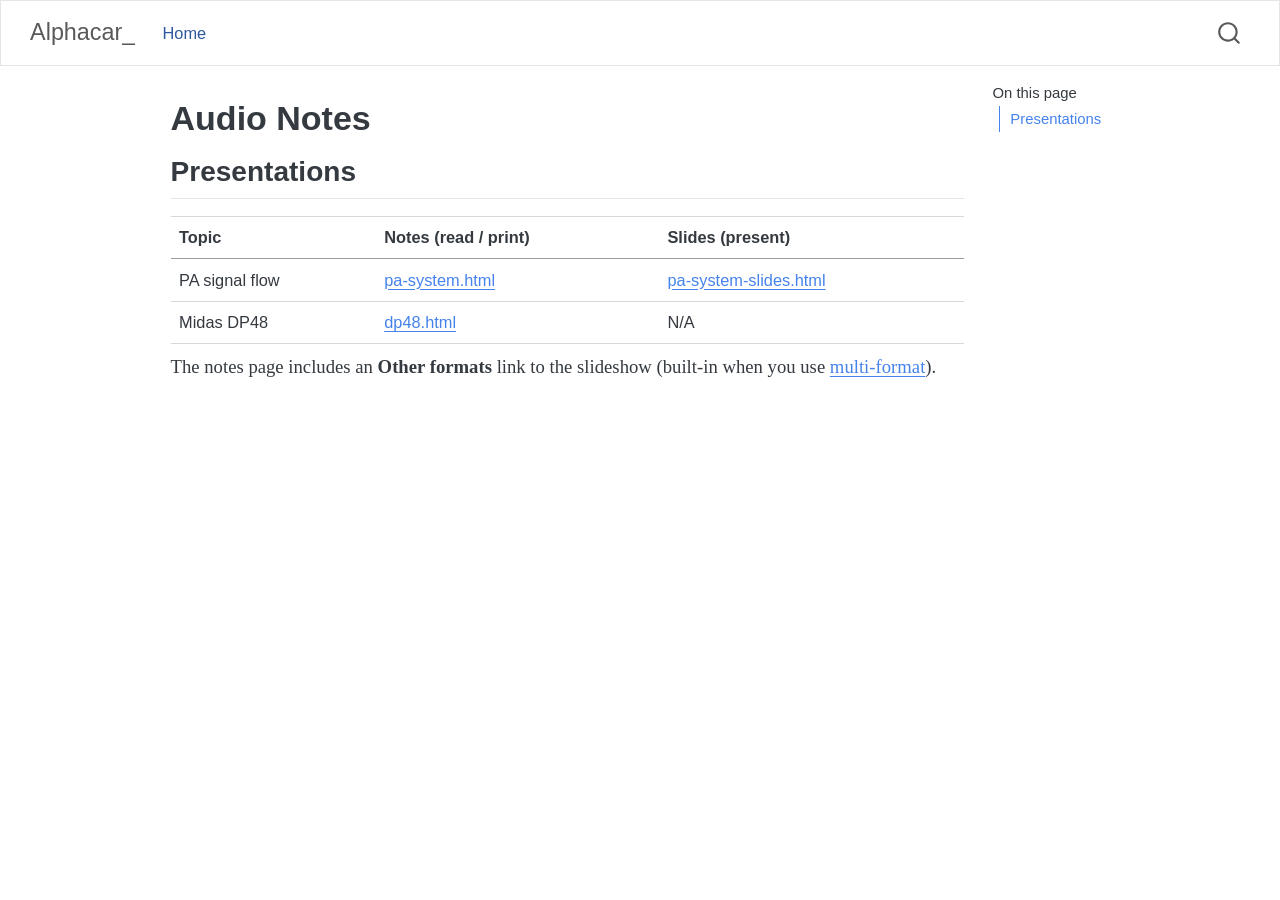
==== index.html @ 5f4e0976 "Built site for gh-pages" ====
<!DOCTYPE html>
<html xmlns="http://www.w3.org/1999/xhtml" lang="en" xml:lang="en"><head>

<meta charset="utf-8">
<meta name="generator" content="quarto-1.8.27">

<meta name="viewport" content="width=device-width, initial-scale=1.0, user-scalable=yes">


<title>Audio Notes – Alphacar_</title>
<style>
code{white-space: pre-wrap;}
span.smallcaps{font-variant: small-caps;}
div.columns{display: flex; gap: min(4vw, 1.5em);}
div.column{flex: auto; overflow-x: auto;}
div.hanging-indent{margin-left: 1.5em; text-indent: -1.5em;}
ul.task-list{list-style: none;}
ul.task-list li input[type="checkbox"] {
  width: 0.8em;
  margin: 0 0.8em 0.2em -1em; /* quarto-specific, see https://github.com/quarto-dev/quarto-cli/issues/4556 */ 
  vertical-align: middle;
}
</style>


<script src="site_libs/quarto-nav/quarto-nav.js"></script>
<script src="site_libs/quarto-nav/headroom.min.js"></script>
<script src="site_libs/clipboard/clipboard.min.js"></script>
<script src="site_libs/quarto-search/autocomplete.umd.js"></script>
<script src="site_libs/quarto-search/fuse.min.js"></script>
<script src="site_libs/quarto-search/quarto-search.js"></script>
<meta name="quarto:offset" content="./">
<script src="site_libs/quarto-html/quarto.js" type="module"></script>
<script src="site_libs/quarto-html/tabsets/tabsets.js" type="module"></script>
<script src="site_libs/quarto-html/axe/axe-check.js" type="module"></script>
<script src="site_libs/quarto-html/popper.min.js"></script>
<script src="site_libs/quarto-html/tippy.umd.min.js"></script>
<script src="site_libs/quarto-html/anchor.min.js"></script>
<link href="site_libs/quarto-html/tippy.css" rel="stylesheet">
<link href="site_libs/quarto-html/quarto-syntax-highlighting-ed96de9b727972fe78a7b5d16c58bf87.css" rel="stylesheet" id="quarto-text-highlighting-styles">
<script src="site_libs/bootstrap/bootstrap.min.js"></script>
<link href="site_libs/bootstrap/bootstrap-icons.css" rel="stylesheet">
<link href="site_libs/bootstrap/bootstrap-99258d85ffddbd9841977770f8edb96b.min.css" rel="stylesheet" append-hash="true" id="quarto-bootstrap" data-mode="light">
<script id="quarto-search-options" type="application/json">{
  "location": "navbar",
  "copy-button": false,
  "collapse-after": 3,
  "panel-placement": "end",
  "type": "overlay",
  "limit": 50,
  "keyboard-shortcut": [
    "f",
    "/",
    "s"
  ],
  "show-item-context": false,
  "language": {
    "search-no-results-text": "No results",
    "search-matching-documents-text": "matching documents",
    "search-copy-link-title": "Copy link to search",
    "search-hide-matches-text": "Hide additional matches",
    "search-more-match-text": "more match in this document",
    "search-more-matches-text": "more matches in this document",
    "search-clear-button-title": "Clear",
    "search-text-placeholder": "",
    "search-detached-cancel-button-title": "Cancel",
    "search-submit-button-title": "Submit",
    "search-label": "Search"
  }
}</script>
<script async="" src="https://www.googletagmanager.com/gtag/js?id=G-YXVMSHZ5VF"></script>

<script type="text/javascript">

window.dataLayer = window.dataLayer || [];
function gtag(){dataLayer.push(arguments);}
gtag('js', new Date());
gtag('config', 'G-YXVMSHZ5VF', { 'anonymize_ip': true});
</script>


</head>

<body class="nav-fixed quarto-light">

<div id="quarto-search-results"></div>
  <header id="quarto-header" class="headroom fixed-top">
    <nav class="navbar navbar-expand-lg " data-bs-theme="dark">
      <div class="navbar-container container-fluid">
      <div class="navbar-brand-container mx-auto">
    <a class="navbar-brand" href="./index.html">
    <span class="navbar-title">Alphacar_</span>
    </a>
  </div>
            <div id="quarto-search" class="" title="Search"></div>
          <button class="navbar-toggler" type="button" data-bs-toggle="collapse" data-bs-target="#navbarCollapse" aria-controls="navbarCollapse" role="menu" aria-expanded="false" aria-label="Toggle navigation" onclick="if (window.quartoToggleHeadroom) { window.quartoToggleHeadroom(); }">
  <span class="navbar-toggler-icon"></span>
</button>
          <div class="collapse navbar-collapse" id="navbarCollapse">
            <ul class="navbar-nav navbar-nav-scroll me-auto">
  <li class="nav-item">
    <a class="nav-link active" href="./index.html" aria-current="page"> 
<span class="menu-text">Home</span></a>
  </li>  
</ul>
            <ul class="navbar-nav navbar-nav-scroll ms-auto">
</ul>
          </div> <!-- /navcollapse -->
            <div class="quarto-navbar-tools">
</div>
      </div> <!-- /container-fluid -->
    </nav>
</header>
<!-- content -->
<div id="quarto-content" class="quarto-container page-columns page-rows-contents page-layout-article page-navbar">
<!-- sidebar -->
<!-- margin-sidebar -->
    <div id="quarto-margin-sidebar" class="sidebar margin-sidebar">
        <nav id="TOC" role="doc-toc" class="toc-active">
    <h2 id="toc-title">On this page</h2>
   
  <ul>
  <li><a href="#presentations" id="toc-presentations" class="nav-link active" data-scroll-target="#presentations">Presentations</a></li>
  </ul>
</nav>
    </div>
<!-- main -->
<main class="content" id="quarto-document-content">

<header id="title-block-header" class="quarto-title-block default">
<div class="quarto-title">
<h1 class="title">Audio Notes</h1>
</div>



<div class="quarto-title-meta">

    
  
    
  </div>
  


</header>


<section id="presentations" class="level2">
<h2 class="anchored" data-anchor-id="presentations">Presentations</h2>
<table class="caption-top table">
<thead>
<tr class="header">
<th>Topic</th>
<th>Notes (read / print)</th>
<th>Slides (present)</th>
</tr>
</thead>
<tbody>
<tr class="odd">
<td>PA signal flow</td>
<td><a href="pa-system.html">pa-system.html</a></td>
<td><a href="pa-system-slides.html">pa-system-slides.html</a></td>
</tr>
<tr class="even">
<td>Midas DP48</td>
<td><a href="dp48.html">dp48.html</a></td>
<td>N/A</td>
</tr>
</tbody>
</table>
<p>The notes page includes an <strong>Other formats</strong> link to the slideshow (built-in when you use <a href="https://quarto.org/docs/output-formats/html-multi-format.html">multi-format</a>).</p>


</section>

</main> <!-- /main -->
<script id="quarto-html-after-body" type="application/javascript">
  window.document.addEventListener("DOMContentLoaded", function (event) {
    const icon = "";
    const anchorJS = new window.AnchorJS();
    anchorJS.options = {
      placement: 'right',
      icon: icon
    };
    anchorJS.add('.anchored');
    const isCodeAnnotation = (el) => {
      for (const clz of el.classList) {
        if (clz.startsWith('code-annotation-')) {                     
          return true;
        }
      }
      return false;
    }
    const onCopySuccess = function(e) {
      // button target
      const button = e.trigger;
      // don't keep focus
      button.blur();
      // flash "checked"
      button.classList.add('code-copy-button-checked');
      var currentTitle = button.getAttribute("title");
      button.setAttribute("title", "Copied!");
      let tooltip;
      if (window.bootstrap) {
        button.setAttribute("data-bs-toggle", "tooltip");
        button.setAttribute("data-bs-placement", "left");
        button.setAttribute("data-bs-title", "Copied!");
        tooltip = new bootstrap.Tooltip(button, 
          { trigger: "manual", 
            customClass: "code-copy-button-tooltip",
            offset: [0, -8]});
        tooltip.show();    
      }
      setTimeout(function() {
        if (tooltip) {
          tooltip.hide();
          button.removeAttribute("data-bs-title");
          button.removeAttribute("data-bs-toggle");
          button.removeAttribute("data-bs-placement");
        }
        button.setAttribute("title", currentTitle);
        button.classList.remove('code-copy-button-checked');
      }, 1000);
      // clear code selection
      e.clearSelection();
    }
    const getTextToCopy = function(trigger) {
      const outerScaffold = trigger.parentElement.cloneNode(true);
      const codeEl = outerScaffold.querySelector('code');
      for (const childEl of codeEl.children) {
        if (isCodeAnnotation(childEl)) {
          childEl.remove();
        }
      }
      return codeEl.innerText;
    }
    const clipboard = new window.ClipboardJS('.code-copy-button:not([data-in-quarto-modal])', {
      text: getTextToCopy
    });
    clipboard.on('success', onCopySuccess);
    if (window.document.getElementById('quarto-embedded-source-code-modal')) {
      const clipboardModal = new window.ClipboardJS('.code-copy-button[data-in-quarto-modal]', {
        text: getTextToCopy,
        container: window.document.getElementById('quarto-embedded-source-code-modal')
      });
      clipboardModal.on('success', onCopySuccess);
    }
      var localhostRegex = new RegExp(/^(?:http|https):\/\/localhost\:?[0-9]*\//);
      var mailtoRegex = new RegExp(/^mailto:/);
        var filterRegex = new RegExp("https:\/\/alpha216\.github\.io\/audio-quarto\/");
      var isInternal = (href) => {
          return filterRegex.test(href) || localhostRegex.test(href) || mailtoRegex.test(href);
      }
      // Inspect non-navigation links and adorn them if external
     var links = window.document.querySelectorAll('a[href]:not(.nav-link):not(.navbar-brand):not(.toc-action):not(.sidebar-link):not(.sidebar-item-toggle):not(.pagination-link):not(.no-external):not([aria-hidden]):not(.dropdown-item):not(.quarto-navigation-tool):not(.about-link)');
      for (var i=0; i<links.length; i++) {
        const link = links[i];
        if (!isInternal(link.href)) {
          // undo the damage that might have been done by quarto-nav.js in the case of
          // links that we want to consider external
          if (link.dataset.originalHref !== undefined) {
            link.href = link.dataset.originalHref;
          }
        }
      }
    function tippyHover(el, contentFn, onTriggerFn, onUntriggerFn) {
      const config = {
        allowHTML: true,
        maxWidth: 500,
        delay: 100,
        arrow: false,
        appendTo: function(el) {
            return el.parentElement;
        },
        interactive: true,
        interactiveBorder: 10,
        theme: 'quarto',
        placement: 'bottom-start',
      };
      if (contentFn) {
        config.content = contentFn;
      }
      if (onTriggerFn) {
        config.onTrigger = onTriggerFn;
      }
      if (onUntriggerFn) {
        config.onUntrigger = onUntriggerFn;
      }
      window.tippy(el, config); 
    }
    const noterefs = window.document.querySelectorAll('a[role="doc-noteref"]');
    for (var i=0; i<noterefs.length; i++) {
      const ref = noterefs[i];
      tippyHover(ref, function() {
        // use id or data attribute instead here
        let href = ref.getAttribute('data-footnote-href') || ref.getAttribute('href');
        try { href = new URL(href).hash; } catch {}
        const id = href.replace(/^#\/?/, "");
        const note = window.document.getElementById(id);
        if (note) {
          return note.innerHTML;
        } else {
          return "";
        }
      });
    }
    const xrefs = window.document.querySelectorAll('a.quarto-xref');
    const processXRef = (id, note) => {
      // Strip column container classes
      const stripColumnClz = (el) => {
        el.classList.remove("page-full", "page-columns");
        if (el.children) {
          for (const child of el.children) {
            stripColumnClz(child);
          }
        }
      }
      stripColumnClz(note)
      if (id === null || id.startsWith('sec-')) {
        // Special case sections, only their first couple elements
        const container = document.createElement("div");
        if (note.children && note.children.length > 2) {
          container.appendChild(note.children[0].cloneNode(true));
          for (let i = 1; i < note.children.length; i++) {
            const child = note.children[i];
            if (child.tagName === "P" && child.innerText === "") {
              continue;
            } else {
              container.appendChild(child.cloneNode(true));
              break;
            }
          }
          if (window.Quarto?.typesetMath) {
            window.Quarto.typesetMath(container);
          }
          return container.innerHTML
        } else {
          if (window.Quarto?.typesetMath) {
            window.Quarto.typesetMath(note);
          }
          return note.innerHTML;
        }
      } else {
        // Remove any anchor links if they are present
        const anchorLink = note.querySelector('a.anchorjs-link');
        if (anchorLink) {
          anchorLink.remove();
        }
        if (window.Quarto?.typesetMath) {
          window.Quarto.typesetMath(note);
        }
        if (note.classList.contains("callout")) {
          return note.outerHTML;
        } else {
          return note.innerHTML;
        }
      }
    }
    for (var i=0; i<xrefs.length; i++) {
      const xref = xrefs[i];
      tippyHover(xref, undefined, function(instance) {
        instance.disable();
        let url = xref.getAttribute('href');
        let hash = undefined; 
        if (url.startsWith('#')) {
          hash = url;
        } else {
          try { hash = new URL(url).hash; } catch {}
        }
        if (hash) {
          const id = hash.replace(/^#\/?/, "");
          const note = window.document.getElementById(id);
          if (note !== null) {
            try {
              const html = processXRef(id, note.cloneNode(true));
              instance.setContent(html);
            } finally {
              instance.enable();
              instance.show();
            }
          } else {
            // See if we can fetch this
            fetch(url.split('#')[0])
            .then(res => res.text())
            .then(html => {
              const parser = new DOMParser();
              const htmlDoc = parser.parseFromString(html, "text/html");
              const note = htmlDoc.getElementById(id);
              if (note !== null) {
                const html = processXRef(id, note);
                instance.setContent(html);
              } 
            }).finally(() => {
              instance.enable();
              instance.show();
            });
          }
        } else {
          // See if we can fetch a full url (with no hash to target)
          // This is a special case and we should probably do some content thinning / targeting
          fetch(url)
          .then(res => res.text())
          .then(html => {
            const parser = new DOMParser();
            const htmlDoc = parser.parseFromString(html, "text/html");
            const note = htmlDoc.querySelector('main.content');
            if (note !== null) {
              // This should only happen for chapter cross references
              // (since there is no id in the URL)
              // remove the first header
              if (note.children.length > 0 && note.children[0].tagName === "HEADER") {
                note.children[0].remove();
              }
              const html = processXRef(null, note);
              instance.setContent(html);
            } 
          }).finally(() => {
            instance.enable();
            instance.show();
          });
        }
      }, function(instance) {
      });
    }
        let selectedAnnoteEl;
        const selectorForAnnotation = ( cell, annotation) => {
          let cellAttr = 'data-code-cell="' + cell + '"';
          let lineAttr = 'data-code-annotation="' +  annotation + '"';
          const selector = 'span[' + cellAttr + '][' + lineAttr + ']';
          return selector;
        }
        const selectCodeLines = (annoteEl) => {
          const doc = window.document;
          const targetCell = annoteEl.getAttribute("data-target-cell");
          const targetAnnotation = annoteEl.getAttribute("data-target-annotation");
          const annoteSpan = window.document.querySelector(selectorForAnnotation(targetCell, targetAnnotation));
          const lines = annoteSpan.getAttribute("data-code-lines").split(",");
          const lineIds = lines.map((line) => {
            return targetCell + "-" + line;
          })
          let top = null;
          let height = null;
          let parent = null;
          if (lineIds.length > 0) {
              //compute the position of the single el (top and bottom and make a div)
              const el = window.document.getElementById(lineIds[0]);
              top = el.offsetTop;
              height = el.offsetHeight;
              parent = el.parentElement.parentElement;
            if (lineIds.length > 1) {
              const lastEl = window.document.getElementById(lineIds[lineIds.length - 1]);
              const bottom = lastEl.offsetTop + lastEl.offsetHeight;
              height = bottom - top;
            }
            if (top !== null && height !== null && parent !== null) {
              // cook up a div (if necessary) and position it 
              let div = window.document.getElementById("code-annotation-line-highlight");
              if (div === null) {
                div = window.document.createElement("div");
                div.setAttribute("id", "code-annotation-line-highlight");
                div.style.position = 'absolute';
                parent.appendChild(div);
              }
              div.style.top = top - 2 + "px";
              div.style.height = height + 4 + "px";
              div.style.left = 0;
              let gutterDiv = window.document.getElementById("code-annotation-line-highlight-gutter");
              if (gutterDiv === null) {
                gutterDiv = window.document.createElement("div");
                gutterDiv.setAttribute("id", "code-annotation-line-highlight-gutter");
                gutterDiv.style.position = 'absolute';
                const codeCell = window.document.getElementById(targetCell);
                const gutter = codeCell.querySelector('.code-annotation-gutter');
                gutter.appendChild(gutterDiv);
              }
              gutterDiv.style.top = top - 2 + "px";
              gutterDiv.style.height = height + 4 + "px";
            }
            selectedAnnoteEl = annoteEl;
          }
        };
        const unselectCodeLines = () => {
          const elementsIds = ["code-annotation-line-highlight", "code-annotation-line-highlight-gutter"];
          elementsIds.forEach((elId) => {
            const div = window.document.getElementById(elId);
            if (div) {
              div.remove();
            }
          });
          selectedAnnoteEl = undefined;
        };
          // Handle positioning of the toggle
      window.addEventListener(
        "resize",
        throttle(() => {
          elRect = undefined;
          if (selectedAnnoteEl) {
            selectCodeLines(selectedAnnoteEl);
          }
        }, 10)
      );
      function throttle(fn, ms) {
      let throttle = false;
      let timer;
        return (...args) => {
          if(!throttle) { // first call gets through
              fn.apply(this, args);
              throttle = true;
          } else { // all the others get throttled
              if(timer) clearTimeout(timer); // cancel #2
              timer = setTimeout(() => {
                fn.apply(this, args);
                timer = throttle = false;
              }, ms);
          }
        };
      }
        // Attach click handler to the DT
        const annoteDls = window.document.querySelectorAll('dt[data-target-cell]');
        for (const annoteDlNode of annoteDls) {
          annoteDlNode.addEventListener('click', (event) => {
            const clickedEl = event.target;
            if (clickedEl !== selectedAnnoteEl) {
              unselectCodeLines();
              const activeEl = window.document.querySelector('dt[data-target-cell].code-annotation-active');
              if (activeEl) {
                activeEl.classList.remove('code-annotation-active');
              }
              selectCodeLines(clickedEl);
              clickedEl.classList.add('code-annotation-active');
            } else {
              // Unselect the line
              unselectCodeLines();
              clickedEl.classList.remove('code-annotation-active');
            }
          });
        }
    const findCites = (el) => {
      const parentEl = el.parentElement;
      if (parentEl) {
        const cites = parentEl.dataset.cites;
        if (cites) {
          return {
            el,
            cites: cites.split(' ')
          };
        } else {
          return findCites(el.parentElement)
        }
      } else {
        return undefined;
      }
    };
    var bibliorefs = window.document.querySelectorAll('a[role="doc-biblioref"]');
    for (var i=0; i<bibliorefs.length; i++) {
      const ref = bibliorefs[i];
      const citeInfo = findCites(ref);
      if (citeInfo) {
        tippyHover(citeInfo.el, function() {
          var popup = window.document.createElement('div');
          citeInfo.cites.forEach(function(cite) {
            var citeDiv = window.document.createElement('div');
            citeDiv.classList.add('hanging-indent');
            citeDiv.classList.add('csl-entry');
            var biblioDiv = window.document.getElementById('ref-' + cite);
            if (biblioDiv) {
              citeDiv.innerHTML = biblioDiv.innerHTML;
            }
            popup.appendChild(citeDiv);
          });
          return popup.innerHTML;
        });
      }
    }
  });
  </script>
</div> <!-- /content -->




</body></html>
---- site_libs/quarto-html/tippy.css ----
.tippy-box[data-animation=fade][data-state=hidden]{opacity:0}[data-tippy-root]{max-width:calc(100vw - 10px)}.tippy-box{position:relative;background-color:#333;color:#fff;border-radius:4px;font-size:14px;line-height:1.4;white-space:normal;outline:0;transition-property:transform,visibility,opacity}.tippy-box[data-placement^=top]>.tippy-arrow{bottom:0}.tippy-box[data-placement^=top]>.tippy-arrow:before{bottom:-7px;left:0;border-width:8px 8px 0;border-top-color:initial;transform-origin:center top}.tippy-box[data-placement^=bottom]>.tippy-arrow{top:0}.tippy-box[data-placement^=bottom]>.tippy-arrow:before{top:-7px;left:0;border-width:0 8px 8px;border-bottom-color:initial;transform-origin:center bottom}.tippy-box[data-placement^=left]>.tippy-arrow{right:0}.tippy-box[data-placement^=left]>.tippy-arrow:before{border-width:8px 0 8px 8px;border-left-color:initial;right:-7px;transform-origin:center left}.tippy-box[data-placement^=right]>.tippy-arrow{left:0}.tippy-box[data-placement^=right]>.tippy-arrow:before{left:-7px;border-width:8px 8px 8px 0;border-right-color:initial;transform-origin:center right}.tippy-box[data-inertia][data-state=visible]{transition-timing-function:cubic-bezier(.54,1.5,.38,1.11)}.tippy-arrow{width:16px;height:16px;color:#333}.tippy-arrow:before{content:"";position:absolute;border-color:transparent;border-style:solid}.tippy-content{position:relative;padding:5px 9px;z-index:1}
---- site_libs/quarto-html/quarto-syntax-highlighting-ed96de9b727972fe78a7b5d16c58bf87.css ----
/* quarto syntax highlight colors */
:root {
  --quarto-hl-ot-color: #003B4F;
  --quarto-hl-at-color: #657422;
  --quarto-hl-ss-color: #20794D;
  --quarto-hl-an-color: #5E5E5E;
  --quarto-hl-fu-color: #4758AB;
  --quarto-hl-st-color: #20794D;
  --quarto-hl-cf-color: #003B4F;
  --quarto-hl-op-color: #5E5E5E;
  --quarto-hl-er-color: #AD0000;
  --quarto-hl-bn-color: #AD0000;
  --quarto-hl-al-color: #AD0000;
  --quarto-hl-va-color: #111111;
  --quarto-hl-bu-color: inherit;
  --quarto-hl-ex-color: inherit;
  --quarto-hl-pp-color: #AD0000;
  --quarto-hl-in-color: #5E5E5E;
  --quarto-hl-vs-color: #20794D;
  --quarto-hl-wa-color: #5E5E5E;
  --quarto-hl-do-color: #5E5E5E;
  --quarto-hl-im-color: #00769E;
  --quarto-hl-ch-color: #20794D;
  --quarto-hl-dt-color: #AD0000;
  --quarto-hl-fl-color: #AD0000;
  --quarto-hl-co-color: #5E5E5E;
  --quarto-hl-cv-color: #5E5E5E;
  --quarto-hl-cn-color: #8f5902;
  --quarto-hl-sc-color: #5E5E5E;
  --quarto-hl-dv-color: #AD0000;
  --quarto-hl-kw-color: #003B4F;
}

/* other quarto variables */
:root {
  --quarto-font-monospace: SFMono-Regular, Menlo, Monaco, Consolas, "Liberation Mono", "Courier New", monospace;
}

/* syntax highlight based on Pandoc's rules */
pre > code.sourceCode > span {
  color: #003B4F;
}

code.sourceCode > span {
  color: #003B4F;
}

div.sourceCode,
div.sourceCode pre.sourceCode {
  color: #003B4F;
}

/* Normal */
code span {
  color: #003B4F;
}

/* Alert */
code span.al {
  color: #AD0000;
  font-style: inherit;
}

/* Annotation */
code span.an {
  color: #5E5E5E;
  font-style: inherit;
}

/* Attribute */
code span.at {
  color: #657422;
  font-style: inherit;
}

/* BaseN */
code span.bn {
  color: #AD0000;
  font-style: inherit;
}

/* BuiltIn */
code span.bu {
  font-style: inherit;
}

/* ControlFlow */
code span.cf {
  color: #003B4F;
  font-weight: bold;
  font-style: inherit;
}

/* Char */
code span.ch {
  color: #20794D;
  font-style: inherit;
}

/* Constant */
code span.cn {
  color: #8f5902;
  font-style: inherit;
}

/* Comment */
code span.co {
  color: #5E5E5E;
  font-style: inherit;
}

/* CommentVar */
code span.cv {
  color: #5E5E5E;
  font-style: italic;
}

/* Documentation */
code span.do {
  color: #5E5E5E;
  font-style: italic;
}

/* DataType */
code span.dt {
  color: #AD0000;
  font-style: inherit;
}

/* DecVal */
code span.dv {
  color: #AD0000;
  font-style: inherit;
}

/* Error */
code span.er {
  color: #AD0000;
  font-style: inherit;
}

/* Extension */
code span.ex {
  font-style: inherit;
}

/* Float */
code span.fl {
  color: #AD0000;
  font-style: inherit;
}

/* Function */
code span.fu {
  color: #4758AB;
  font-style: inherit;
}

/* Import */
code span.im {
  color: #00769E;
  font-style: inherit;
}

/* Information */
code span.in {
  color: #5E5E5E;
  font-style: inherit;
}

/* Keyword */
code span.kw {
  color: #003B4F;
  font-weight: bold;
  font-style: inherit;
}

/* Operator */
code span.op {
  color: #5E5E5E;
  font-style: inherit;
}

/* Other */
code span.ot {
  color: #003B4F;
  font-style: inherit;
}

/* Preprocessor */
code span.pp {
  color: #AD0000;
  font-style: inherit;
}

/* SpecialChar */
code span.sc {
  color: #5E5E5E;
  font-style: inherit;
}

/* SpecialString */
code span.ss {
  color: #20794D;
  font-style: inherit;
}

/* String */
code span.st {
  color: #20794D;
  font-style: inherit;
}

/* Variable */
code span.va {
  color: #111111;
  font-style: inherit;
}

/* VerbatimString */
code span.vs {
  color: #20794D;
  font-style: inherit;
}

/* Warning */
code span.wa {
  color: #5E5E5E;
  font-style: italic;
}

.prevent-inlining {
  content: "</";
}

/*# sourceMappingURL=0920dd6d7437995b8cdf7429764427b1.css.map */
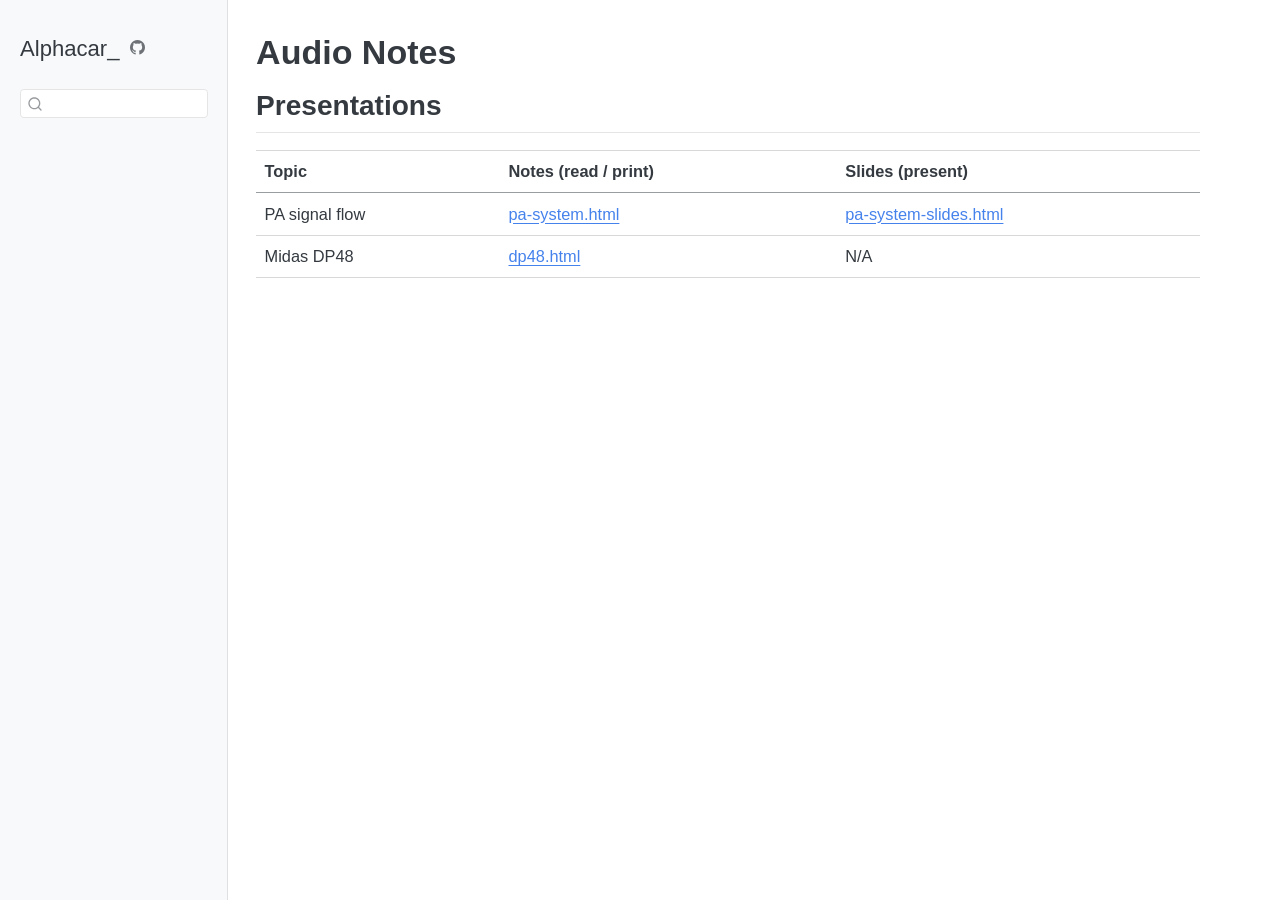
==== commit 9598e00a: "Built site for gh-pages" ====
--- a/index.html
+++ b/index.html
@@ -40,13 +40,13 @@
 <link href="site_libs/quarto-html/quarto-syntax-highlighting-ed96de9b727972fe78a7b5d16c58bf87.css" rel="stylesheet" id="quarto-text-highlighting-styles">
 <script src="site_libs/bootstrap/bootstrap.min.js"></script>
 <link href="site_libs/bootstrap/bootstrap-icons.css" rel="stylesheet">
-<link href="site_libs/bootstrap/bootstrap-99258d85ffddbd9841977770f8edb96b.min.css" rel="stylesheet" append-hash="true" id="quarto-bootstrap" data-mode="light">
+<link href="site_libs/bootstrap/bootstrap-1e7bb819180e912c320fa6abd0ecabc9.min.css" rel="stylesheet" append-hash="true" id="quarto-bootstrap" data-mode="light">
 <script id="quarto-search-options" type="application/json">{
-  "location": "navbar",
+  "location": "sidebar",
   "copy-button": false,
   "collapse-after": 3,
-  "panel-placement": "end",
-  "type": "overlay",
+  "panel-placement": "start",
+  "type": "textbox",
   "limit": 50,
   "keyboard-shortcut": [
     "f",
@@ -81,49 +81,56 @@
 
 </head>
 
-<body class="nav-fixed quarto-light">
+<body class="nav-sidebar docked fullcontent quarto-light">
 
 <div id="quarto-search-results"></div>
   <header id="quarto-header" class="headroom fixed-top">
-    <nav class="navbar navbar-expand-lg " data-bs-theme="dark">
-      <div class="navbar-container container-fluid">
-      <div class="navbar-brand-container mx-auto">
-    <a class="navbar-brand" href="./index.html">
-    <span class="navbar-title">Alphacar_</span>
-    </a>
-  </div>
-            <div id="quarto-search" class="" title="Search"></div>
-          <button class="navbar-toggler" type="button" data-bs-toggle="collapse" data-bs-target="#navbarCollapse" aria-controls="navbarCollapse" role="menu" aria-expanded="false" aria-label="Toggle navigation" onclick="if (window.quartoToggleHeadroom) { window.quartoToggleHeadroom(); }">
-  <span class="navbar-toggler-icon"></span>
-</button>
-          <div class="collapse navbar-collapse" id="navbarCollapse">
-            <ul class="navbar-nav navbar-nav-scroll me-auto">
-  <li class="nav-item">
-    <a class="nav-link active" href="./index.html" aria-current="page"> 
-<span class="menu-text">Home</span></a>
-  </li>  
-</ul>
-            <ul class="navbar-nav navbar-nav-scroll ms-auto">
-</ul>
-          </div> <!-- /navcollapse -->
-            <div class="quarto-navbar-tools">
-</div>
-      </div> <!-- /container-fluid -->
-    </nav>
+  <nav class="quarto-secondary-nav">
+    <div class="container-fluid d-flex">
+      <button type="button" class="quarto-btn-toggle btn" data-bs-toggle="collapse" role="button" data-bs-target=".quarto-sidebar-collapse-item" aria-controls="quarto-sidebar" aria-expanded="false" aria-label="Toggle sidebar navigation" onclick="if (window.quartoToggleHeadroom) { window.quartoToggleHeadroom(); }">
+        <i class="bi bi-layout-text-sidebar-reverse"></i>
+      </button>
+        <nav class="quarto-page-breadcrumbs" aria-label="breadcrumb"><ol class="breadcrumb"><li class="breadcrumb-item">
+      Alphacar_
+      </li></ol></nav>
+        <a class="flex-grow-1" role="navigation" data-bs-toggle="collapse" data-bs-target=".quarto-sidebar-collapse-item" aria-controls="quarto-sidebar" aria-expanded="false" aria-label="Toggle sidebar navigation" onclick="if (window.quartoToggleHeadroom) { window.quartoToggleHeadroom(); }">      
+        </a>
+      <button type="button" class="btn quarto-search-button" aria-label="Search" onclick="window.quartoOpenSearch();">
+        <i class="bi bi-search"></i>
+      </button>
+    </div>
+  </nav>
 </header>
 <!-- content -->
-<div id="quarto-content" class="quarto-container page-columns page-rows-contents page-layout-article page-navbar">
+<div id="quarto-content" class="quarto-container page-columns page-rows-contents page-layout-article">
 <!-- sidebar -->
+  <nav id="quarto-sidebar" class="sidebar collapse collapse-horizontal quarto-sidebar-collapse-item sidebar-navigation docked overflow-auto">
+    <div class="pt-lg-2 mt-2 text-left sidebar-header">
+    <div class="sidebar-title mb-0 py-0">
+      <a href="./">Alphacar_</a> 
+        <div class="sidebar-tools-main">
+    <div class="dropdown">
+      <a href="" title="" id="quarto-navigation-tool-dropdown-0" class="quarto-navigation-tool dropdown-toggle px-1" data-bs-toggle="dropdown" aria-expanded="false" role="link" aria-label=""><i class="bi bi-github"></i></a>
+      <ul class="dropdown-menu" aria-labelledby="quarto-navigation-tool-dropdown-0">
+          <li>
+            <a class="dropdown-item sidebar-tools-main-item" href="https://github.com/alpha216/audio-quarto">
+            Source Code
+            </a>
+          </li>
+      </ul>
+    </div>
+</div>
+    </div>
+      </div>
+        <div class="mt-2 flex-shrink-0 align-items-center">
+        <div class="sidebar-search">
+        <div id="quarto-search" class="" title="Search"></div>
+        </div>
+        </div>
+</nav>
+<div id="quarto-sidebar-glass" class="quarto-sidebar-collapse-item" data-bs-toggle="collapse" data-bs-target=".quarto-sidebar-collapse-item"></div>
 <!-- margin-sidebar -->
-    <div id="quarto-margin-sidebar" class="sidebar margin-sidebar">
-        <nav id="TOC" role="doc-toc" class="toc-active">
-    <h2 id="toc-title">On this page</h2>
-   
-  <ul>
-  <li><a href="#presentations" id="toc-presentations" class="nav-link active" data-scroll-target="#presentations">Presentations</a></li>
-  </ul>
-</nav>
-    </div>
+    
 <!-- main -->
 <main class="content" id="quarto-document-content">
 
@@ -169,7 +176,6 @@
 </tr>
 </tbody>
 </table>
-<p>The notes page includes an <strong>Other formats</strong> link to the slideshow (built-in when you use <a href="https://quarto.org/docs/output-formats/html-multi-format.html">multi-format</a>).</p>
 
 
 </section>
@@ -248,7 +254,7 @@
     }
       var localhostRegex = new RegExp(/^(?:http|https):\/\/localhost\:?[0-9]*\//);
       var mailtoRegex = new RegExp(/^mailto:/);
-        var filterRegex = new RegExp("https:\/\/alpha216\.github\.io\/audio-quarto\/");
+        var filterRegex = new RegExp("https:\/\/audio\.alphacar\.dev");
       var isInternal = (href) => {
           return filterRegex.test(href) || localhostRegex.test(href) || mailtoRegex.test(href);
       }
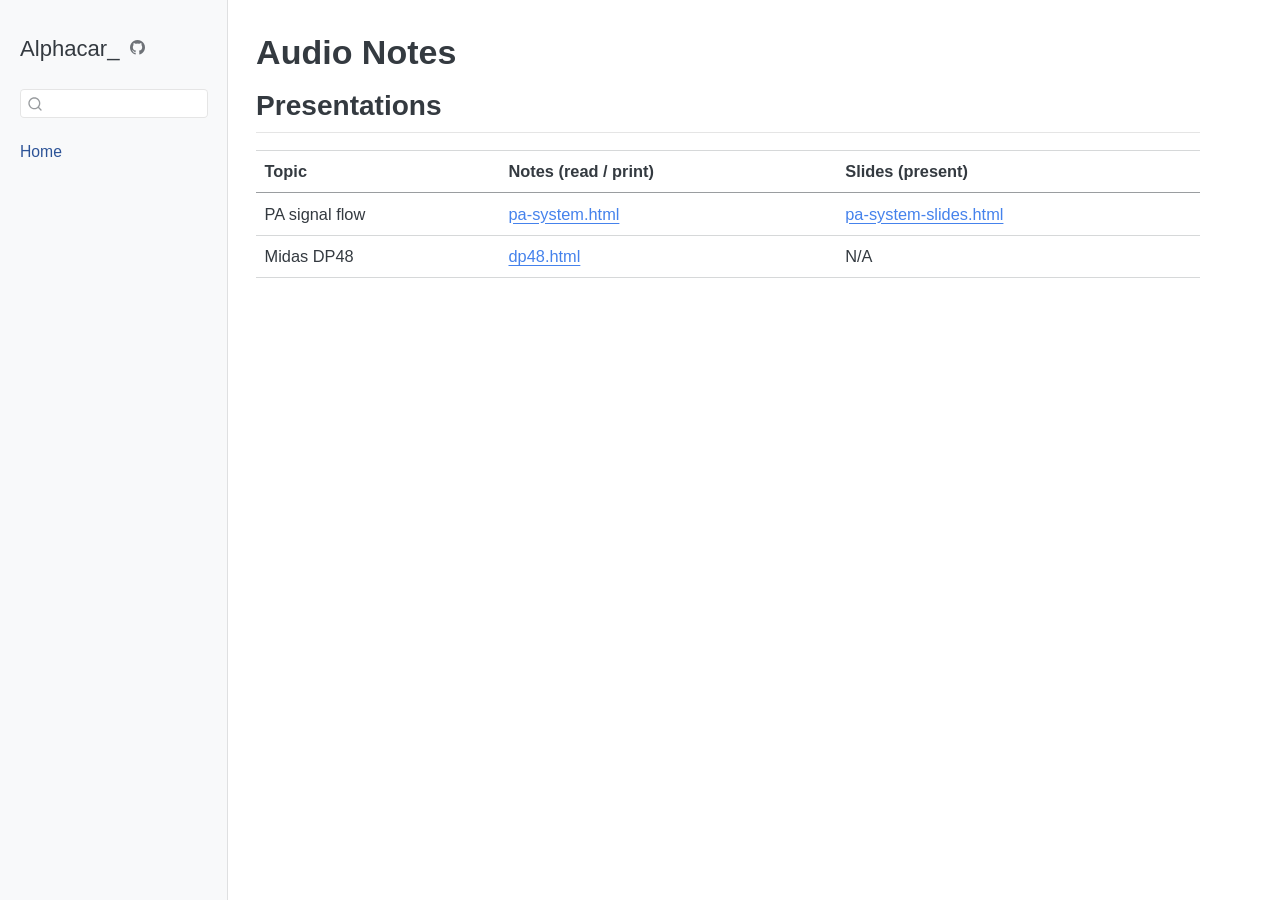
==== commit 7be23a65: "Built site for gh-pages" ====
--- a/index.html
+++ b/index.html
@@ -90,9 +90,7 @@
       <button type="button" class="quarto-btn-toggle btn" data-bs-toggle="collapse" role="button" data-bs-target=".quarto-sidebar-collapse-item" aria-controls="quarto-sidebar" aria-expanded="false" aria-label="Toggle sidebar navigation" onclick="if (window.quartoToggleHeadroom) { window.quartoToggleHeadroom(); }">
         <i class="bi bi-layout-text-sidebar-reverse"></i>
       </button>
-        <nav class="quarto-page-breadcrumbs" aria-label="breadcrumb"><ol class="breadcrumb"><li class="breadcrumb-item">
-      Alphacar_
-      </li></ol></nav>
+        <nav class="quarto-page-breadcrumbs" aria-label="breadcrumb"><ol class="breadcrumb"><li class="breadcrumb-item"><a href="./index.html">Home</a></li></ol></nav>
         <a class="flex-grow-1" role="navigation" data-bs-toggle="collapse" data-bs-target=".quarto-sidebar-collapse-item" aria-controls="quarto-sidebar" aria-expanded="false" aria-label="Toggle sidebar navigation" onclick="if (window.quartoToggleHeadroom) { window.quartoToggleHeadroom(); }">      
         </a>
       <button type="button" class="btn quarto-search-button" aria-label="Search" onclick="window.quartoOpenSearch();">
@@ -127,6 +125,16 @@
         <div id="quarto-search" class="" title="Search"></div>
         </div>
         </div>
+    <div class="sidebar-menu-container"> 
+    <ul class="list-unstyled mt-1">
+        <li class="sidebar-item">
+  <div class="sidebar-item-container"> 
+  <a href="./index.html" class="sidebar-item-text sidebar-link active">
+ <span class="menu-text">Home</span></a>
+  </div>
+</li>
+    </ul>
+    </div>
 </nav>
 <div id="quarto-sidebar-glass" class="quarto-sidebar-collapse-item" data-bs-toggle="collapse" data-bs-target=".quarto-sidebar-collapse-item"></div>
 <!-- margin-sidebar -->
